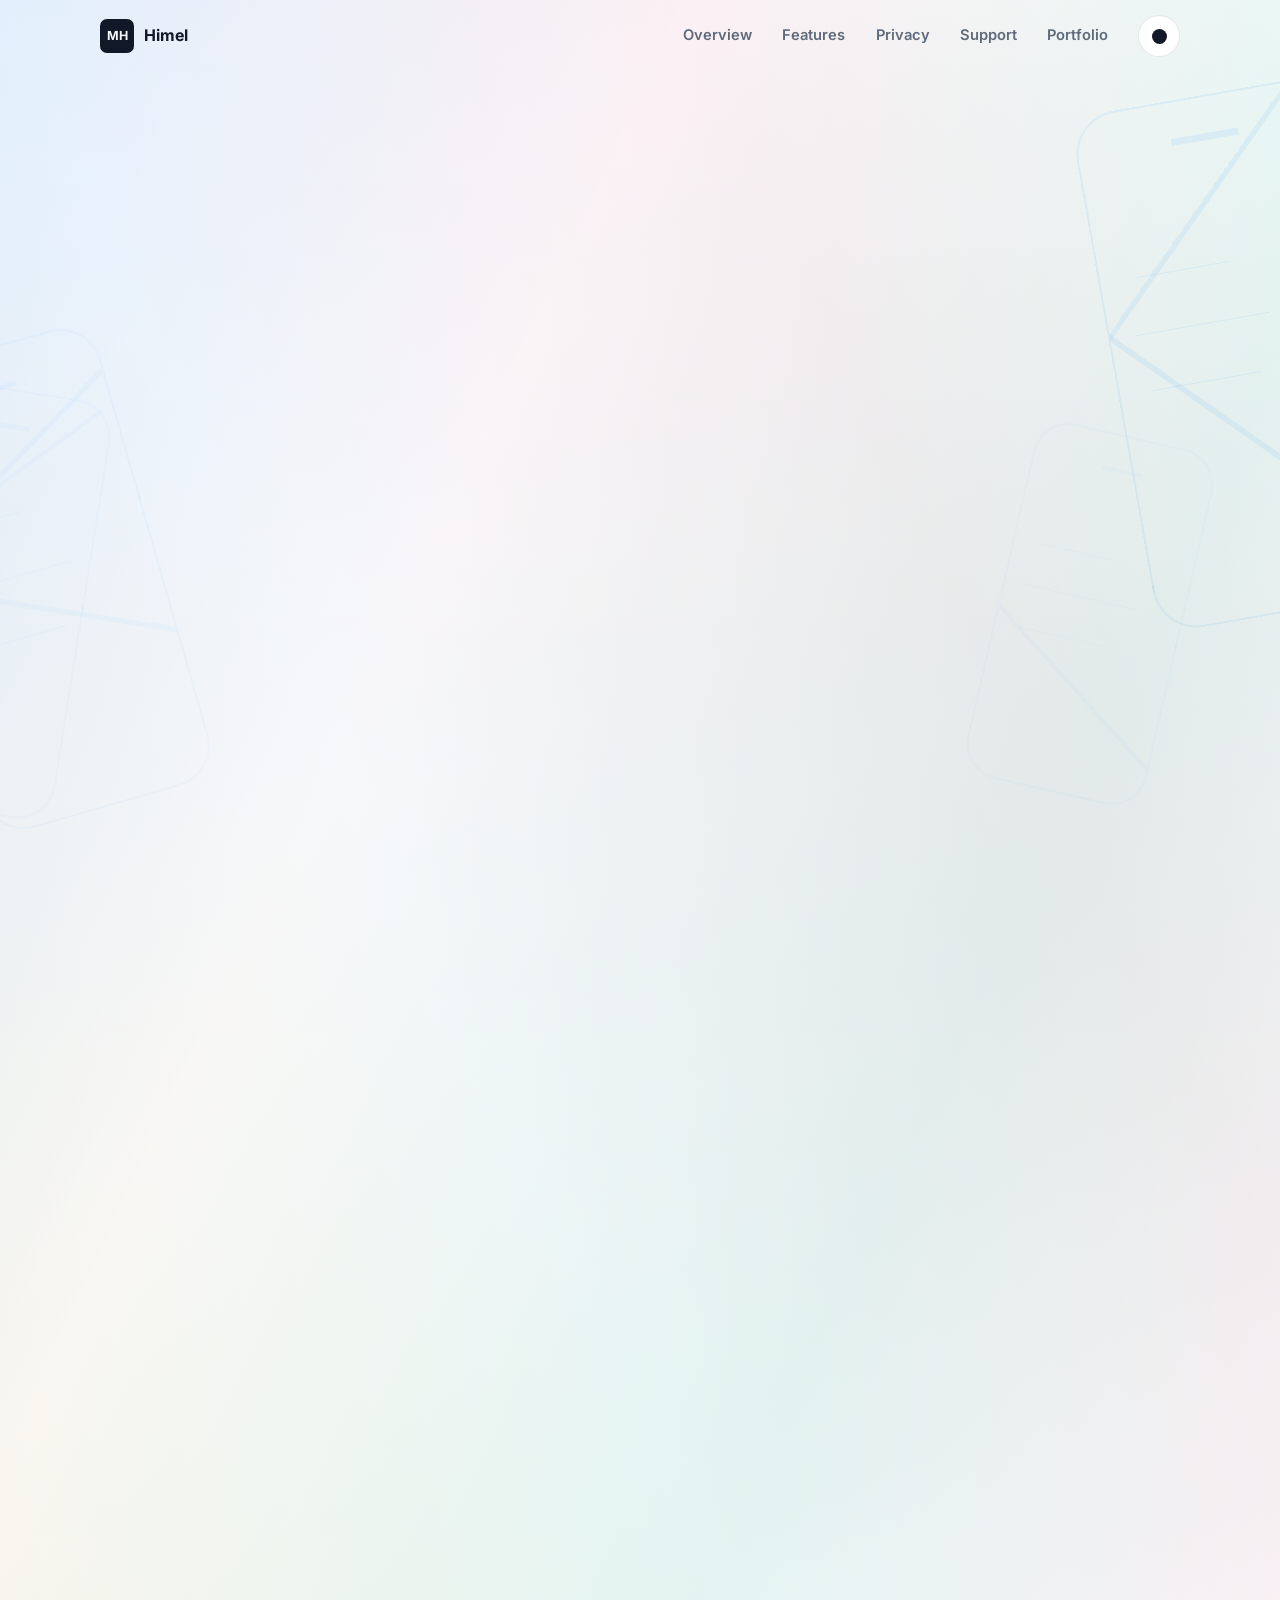
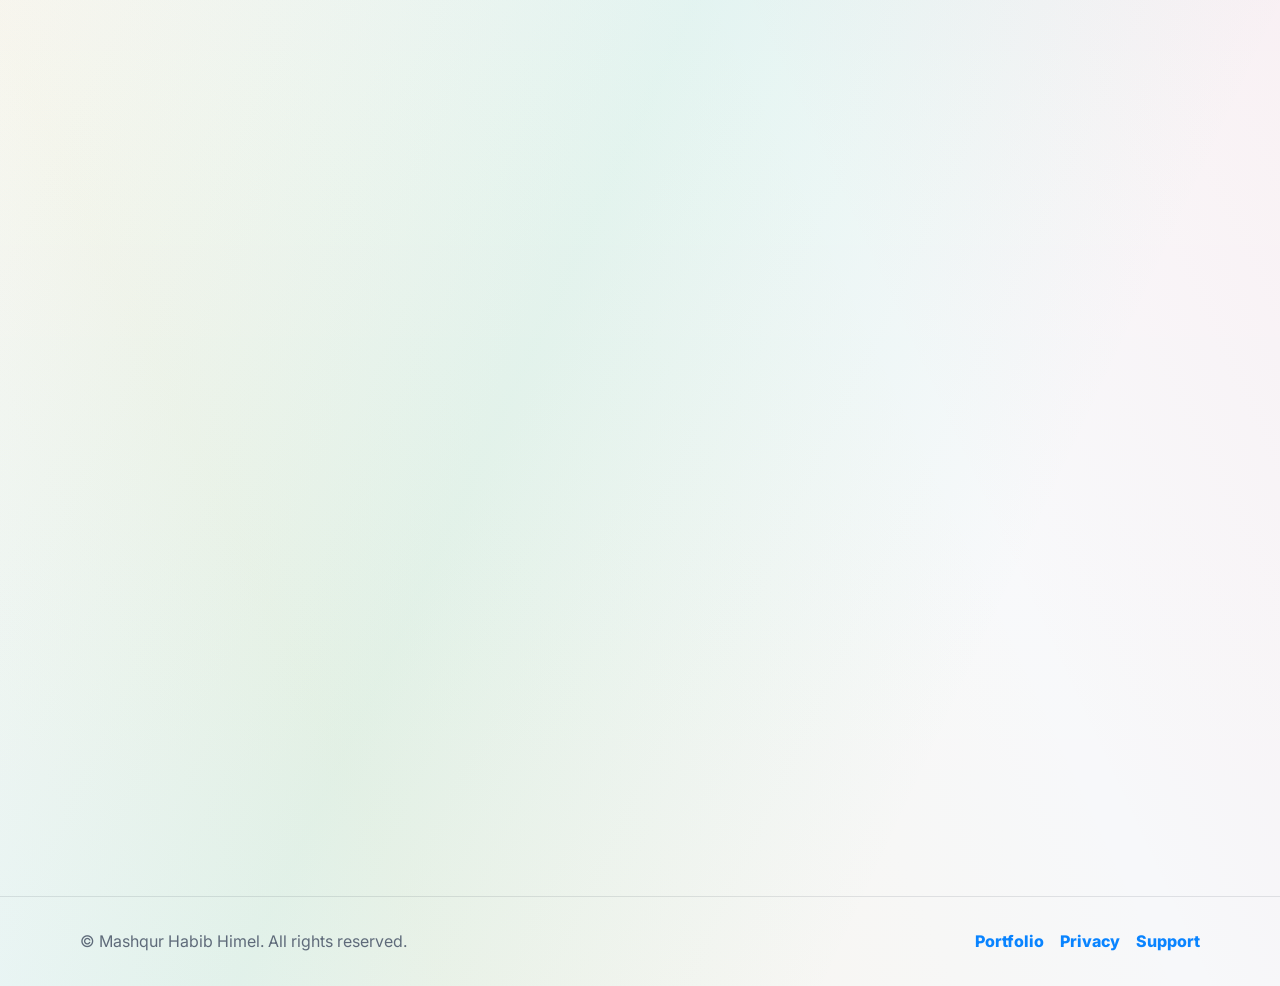
==== disksweep/index.html @ ae441135 "Rename HeadRoom to DiskSweep across the site The app shipped under a new name, so the product, priva" ====
<!DOCTYPE html>
<html lang="en">
  <head>
    <meta charset="UTF-8" />
    <meta name="viewport" content="width=device-width, initial-scale=1.0" />
    <meta
      name="description"
      content="DiskSweep is a local-first macOS storage analyzer and cautious cleanup utility for everyday users and developers."
    />
    <title>DiskSweep for macOS | Mashqur Habib Himel</title>
    <link rel="preconnect" href="https://fonts.googleapis.com" />
    <link rel="preconnect" href="https://fonts.gstatic.com" crossorigin />
    <link
      href="https://fonts.googleapis.com/css2?family=Inter:wght@400;500;600;700;800&display=swap"
      rel="stylesheet"
    />
    <link rel="stylesheet" href="../styles.css" />
  </head>
  <body>
    <a class="skip-link" href="#main">Skip to content</a>

    <header class="site-header" data-header>
      <nav class="nav" aria-label="Primary navigation">
        <a class="brand" href="../" aria-label="Mashqur Habib Himel home">
          <span class="brand-mark" aria-hidden="true">MH</span>
          <span>Himel</span>
        </a>

        <button class="nav-toggle" type="button" aria-expanded="false" aria-controls="nav-links">
          <span class="sr-only">Toggle navigation</span>
          <span aria-hidden="true"></span>
          <span aria-hidden="true"></span>
        </button>

        <div class="nav-links" id="nav-links">
          <a href="#overview">Overview</a>
          <a href="#features">Features</a>
          <a href="#privacy">Privacy</a>
          <a href="support/">Support</a>
          <a href="../">Portfolio</a>
        </div>

        <button class="theme-toggle" type="button" aria-label="Switch to dark mode" data-theme-toggle>
          <span class="theme-icon" aria-hidden="true"></span>
        </button>
      </nav>
    </header>

    <main id="main">
      <section class="section" id="overview" aria-labelledby="disksweep-title">
        <div class="section-inner">
          <div class="section-heading reveal">
            <p class="eyebrow">macOS App</p>
            <h1 id="disksweep-title">DiskSweep</h1>
            <p class="hero-tagline">
              A local-first storage analyzer and cautious cleanup utility for the Mac.
            </p>
          </div>

          <div class="about-card body-copy reveal" style="--delay: 80ms">
            <p>
              DiskSweep shows you where your disk space actually went, then helps you reclaim it
              without guessing. It explains every item before anything is removed: how large it is,
              what created it, whether it rebuilds itself, and exactly what will happen if you
              clean it.
            </p>
            <p>
              It is built for two kinds of people. Everyday Mac users who want their Downloads
              folder under control, and developers whose disks quietly fill with build artifacts,
              simulator runtimes, container storage, and package caches.
            </p>
            <p>
              Nothing is deleted without confirmation, and nothing leaves your Mac.
            </p>
          </div>
        </div>
      </section>

      <section class="section surface" id="features" aria-labelledby="features-title">
        <div class="section-inner">
          <div class="section-heading reveal">
            <p class="eyebrow">What it does</p>
            <h2 id="features-title">Built to be careful first.</h2>
          </div>

          <div class="project-grid">
            <article class="project-card reveal">
              <div class="app-icon orange" aria-hidden="true">01</div>
              <div class="project-content">
                <p class="placeholder-label">Analysis</p>
                <h3>See where the space went</h3>
                <p>
                  Scan profiles for everyday use, development work, containers and virtual
                  machines, and creative media. Each result shows its true size on disk, when it
                  was last touched, and its exact path.
                </p>
              </div>
            </article>

            <article class="project-card reveal" style="--delay: 60ms">
              <div class="app-icon blue" aria-hidden="true">02</div>
              <div class="project-content">
                <p class="placeholder-label">Safety</p>
                <h3>Every item is explained</h3>
                <p>
                  Items are labelled by what removing them costs you: safe, rebuilds itself,
                  personal file, or application state. Personal files are never selected for you,
                  and protected locations are never offered at all.
                </p>
              </div>
            </article>

            <article class="project-card reveal" style="--delay: 120ms">
              <div class="app-icon green" aria-hidden="true">03</div>
              <div class="project-content">
                <p class="placeholder-label">Control</p>
                <h3>Trash or delete, your choice</h3>
                <p>
                  Every cleanup asks first, and lets you choose per run: move items to the Trash so
                  they stay recoverable, or delete them permanently to reclaim the space
                  immediately.
                </p>
              </div>
            </article>

            <article class="project-card reveal" style="--delay: 180ms">
              <div class="app-icon violet" aria-hidden="true">04</div>
              <div class="project-content">
                <p class="placeholder-label">Developer tools</p>
                <h3>The folders that quietly grow</h3>
                <p>
                  Derived data, simulator runtimes and devices, container storage, virtual machine
                  bundles, and package caches for npm, pip, Gradle, Go, Cargo and more — reported
                  clearly, with rebuild cost stated up front.
                </p>
              </div>
            </article>
          </div>
        </div>
      </section>

      <section class="section" id="privacy" aria-labelledby="privacy-title">
        <div class="section-inner about-layout">
          <div class="section-heading reveal">
            <p class="eyebrow">Privacy</p>
            <h2 id="privacy-title">Nothing leaves your Mac.</h2>
            <div class="about-highlights" aria-label="Privacy highlights">
              <span>No accounts</span>
              <span>No analytics</span>
              <span>No tracking</span>
            </div>
          </div>
          <div class="about-card body-copy reveal" style="--delay: 80ms">
            <p>
              DiskSweep has no analytics, no telemetry, no crash reporting, and no user accounts. It
              never uploads your files, file names, folder paths, or storage figures anywhere. The
              developer receives no information about what is on your Mac.
            </p>
            <p>
              It runs inside Apple's App Sandbox and can only inspect your Downloads folder plus
              folders you explicitly choose. Every permission can be revoked from inside the app.
            </p>
            <p>
              <a href="privacy/">Read the full privacy policy</a> ·
              <a href="support/">Support &amp; FAQ</a>
            </p>
          </div>
        </div>
      </section>

      <section class="section surface" id="availability" aria-labelledby="availability-title">
        <div class="section-inner">
          <div class="section-heading reveal">
            <p class="eyebrow">Availability</p>
            <h2 id="availability-title">Coming to the Mac App Store.</h2>
            <p class="contact-note">
              DiskSweep is in development. Scanning and storage analysis are free to use; DiskSweep
              Pro unlocks unlimited cleanup and the developer tools for $9.99 per year, or $29.99
              once for a lifetime unlock. Questions or feedback:
              <a href="mailto:mashqur.himel@gmail.com">mashqur.himel@gmail.com</a>
            </p>
            <div class="hero-actions" aria-label="DiskSweep links">
              <a class="button button-secondary" href="support/">Support</a>
              <a class="button button-secondary" href="privacy/">Privacy Policy</a>
              <a class="button button-secondary" href="mailto:mashqur.himel@gmail.com">Email Me</a>
            </div>
          </div>
        </div>
      </section>
    </main>

    <footer class="footer">
      <div class="section-inner footer-inner">
        <p>&copy; <span data-year></span> Mashqur Habib Himel. All rights reserved.</p>
        <div class="footer-links" aria-label="Footer links">
          <a href="../">Portfolio</a>
          <a href="privacy/">Privacy</a>
          <a href="support/">Support</a>
        </div>
      </div>
    </footer>

    <script src="../script.js"></script>
  </body>
</html>
---- styles.css ----
:root {
  color-scheme: light;
  --bg: #f7f8fa;
  --surface: #ffffff;
  --surface-muted: #eef2f6;
  --text: #111827;
  --muted: #5f6b7a;
  --line: rgba(17, 24, 39, 0.1);
  --accent: #0a84ff;
  --accent-strong: #0064d2;
  --wash-blue: rgba(10, 132, 255, 0.1);
  --wash-mint: rgba(38, 198, 154, 0.1);
  --wash-rose: rgba(255, 94, 124, 0.07);
  --wash-gold: rgba(246, 201, 69, 0.07);
  --sketch: rgba(10, 132, 255, 0.16);
  --shadow: 0 24px 70px rgba(17, 24, 39, 0.11);
  --radius: 8px;
  --max-width: 1120px;
}

[data-theme="dark"] {
  color-scheme: dark;
  --bg: #0d0f14;
  --surface: #151922;
  --surface-muted: #1e2430;
  --text: #f4f7fb;
  --muted: #a7b0bd;
  --line: rgba(244, 247, 251, 0.12);
  --accent: #58a6ff;
  --accent-strong: #8cc2ff;
  --wash-blue: rgba(88, 166, 255, 0.09);
  --wash-mint: rgba(61, 220, 151, 0.08);
  --wash-rose: rgba(255, 122, 162, 0.06);
  --wash-gold: rgba(246, 201, 69, 0.04);
  --sketch: rgba(140, 194, 255, 0.16);
  --shadow: 0 24px 70px rgba(0, 0, 0, 0.38);
}

* {
  box-sizing: border-box;
}

html {
  scroll-behavior: smooth;
}

body {
  margin: 0;
  background:
    linear-gradient(115deg, var(--wash-blue) 0%, transparent 28%, var(--wash-mint) 58%, transparent 82%),
    linear-gradient(245deg, transparent 0%, var(--wash-rose) 24%, transparent 52%, var(--wash-gold) 82%, transparent 100%),
    linear-gradient(180deg, rgba(255, 255, 255, 0.48), transparent 28%, rgba(255, 255, 255, 0.24) 68%, transparent 100%),
    var(--bg);
  color: var(--text);
  font-family: Inter, -apple-system, BlinkMacSystemFont, "SF Pro Display", "Segoe UI", sans-serif;
  line-height: 1.6;
  position: relative;
  transition: background 240ms ease, color 240ms ease;
}

body::before {
  background:
    linear-gradient(var(--sketch), var(--sketch)) 50% 7% / 68px 7px no-repeat,
    linear-gradient(135deg, transparent 0 28%, var(--sketch) 28% 29%, transparent 29% 100%),
    linear-gradient(45deg, transparent 0 38%, var(--sketch) 38% 39%, transparent 39% 100%),
    linear-gradient(var(--sketch), var(--sketch)) 22% 32% / 96px 1px no-repeat,
    linear-gradient(var(--sketch), var(--sketch)) 22% 43% / 136px 1px no-repeat,
    linear-gradient(var(--sketch), var(--sketch)) 22% 54% / 112px 1px no-repeat;
  border: 2px solid var(--sketch);
  border-radius: 44px;
  content: "";
  height: 520px;
  opacity: 0.46;
  pointer-events: none;
  position: fixed;
  right: max(-92px, calc((100vw - var(--max-width)) / 2 - 190px));
  top: 92px;
  transform: rotate(-10deg);
  width: 255px;
  z-index: 0;
}

body::after {
  background:
    linear-gradient(var(--sketch), var(--sketch)) 50% 8% / 52px 5px no-repeat,
    linear-gradient(135deg, transparent 0 32%, var(--sketch) 32% 33%, transparent 33% 100%),
    linear-gradient(var(--sketch), var(--sketch)) 24% 36% / 82px 1px no-repeat,
    linear-gradient(var(--sketch), var(--sketch)) 24% 48% / 116px 1px no-repeat,
    linear-gradient(var(--sketch), var(--sketch)) 24% 60% / 92px 1px no-repeat;
  border: 2px solid var(--sketch);
  border-radius: 38px;
  bottom: 10vh;
  content: "";
  height: 420px;
  left: -130px;
  opacity: 0.16;
  pointer-events: none;
  position: fixed;
  transform: rotate(9deg);
  width: 210px;
  z-index: 0;
}

.site-header,
main,
.footer {
  position: relative;
  z-index: 1;
}

main::before {
  background:
    linear-gradient(var(--sketch), var(--sketch)) 50% 9% / 42px 4px no-repeat,
    linear-gradient(35deg, transparent 0 34%, var(--sketch) 34% 35%, transparent 35% 100%),
    linear-gradient(var(--sketch), var(--sketch)) 26% 34% / 76px 1px no-repeat,
    linear-gradient(var(--sketch), var(--sketch)) 26% 46% / 118px 1px no-repeat,
    linear-gradient(var(--sketch), var(--sketch)) 26% 58% / 88px 1px no-repeat;
  border: 2px solid var(--sketch);
  border-radius: 36px;
  content: "";
  height: 360px;
  opacity: 0.15;
  pointer-events: none;
  position: fixed;
  right: max(4vw, calc((100vw - var(--max-width)) / 2 + 18px));
  top: 48vh;
  transform: rotate(13deg);
  width: 180px;
  z-index: 0;
}

main::after {
  background:
    linear-gradient(var(--sketch), var(--sketch)) 50% 8% / 58px 5px no-repeat,
    linear-gradient(150deg, transparent 0 30%, var(--sketch) 30% 31%, transparent 31% 100%),
    linear-gradient(25deg, transparent 0 44%, var(--sketch) 44% 45%, transparent 45% 100%),
    linear-gradient(var(--sketch), var(--sketch)) 21% 35% / 86px 1px no-repeat,
    linear-gradient(var(--sketch), var(--sketch)) 21% 48% / 126px 1px no-repeat,
    linear-gradient(var(--sketch), var(--sketch)) 21% 61% / 98px 1px no-repeat;
  border: 2px solid var(--sketch);
  border-radius: 42px;
  content: "";
  height: 470px;
  left: max(-96px, calc((100vw - var(--max-width)) / 2 - 155px));
  opacity: 0.2;
  pointer-events: none;
  position: fixed;
  top: 38vh;
  transform: rotate(-16deg);
  width: 230px;
  z-index: 0;
}

body.nav-open {
  overflow: hidden;
}

a {
  color: inherit;
  text-decoration: none;
}

img {
  display: block;
  max-width: 100%;
}

.skip-link {
  background: var(--text);
  color: var(--bg);
  left: 1rem;
  padding: 0.75rem 1rem;
  position: fixed;
  top: -5rem;
  z-index: 100;
}

.skip-link:focus {
  top: 1rem;
}

.sr-only {
  clip: rect(0, 0, 0, 0);
  border: 0;
  height: 1px;
  margin: -1px;
  overflow: hidden;
  padding: 0;
  position: absolute;
  white-space: nowrap;
  width: 1px;
}

.site-header {
  backdrop-filter: none;
  background: transparent;
  border-bottom: 1px solid transparent;
  left: 0;
  position: sticky;
  right: 0;
  top: 0;
  transition: border-color 180ms ease, background 180ms ease;
  z-index: 30;
}

.site-header.is-scrolled {
  backdrop-filter: saturate(150%) blur(12px);
  background: color-mix(in srgb, var(--bg) 42%, transparent);
  border-color: color-mix(in srgb, var(--line) 60%, transparent);
}

.nav {
  align-items: center;
  display: flex;
  gap: 1rem;
  margin: 0 auto;
  max-width: var(--max-width);
  min-height: 72px;
  padding: 0 1.25rem;
}

.brand {
  align-items: center;
  display: inline-flex;
  font-weight: 700;
  gap: 0.65rem;
  margin-right: auto;
}

.brand-mark {
  align-items: center;
  background: var(--text);
  border-radius: 7px;
  color: var(--bg);
  display: inline-flex;
  font-size: 0.78rem;
  height: 34px;
  justify-content: center;
  letter-spacing: 0;
  width: 34px;
}

.nav-links {
  align-items: center;
  display: flex;
  gap: 0.2rem;
}

.nav-links a {
  border-radius: 999px;
  color: var(--muted);
  font-size: 0.92rem;
  font-weight: 600;
  padding: 0.55rem 0.85rem;
}

.nav-links a:hover,
.nav-links a.active {
  background: var(--surface-muted);
  color: var(--text);
}

.theme-toggle,
.nav-toggle {
  align-items: center;
  background: var(--surface);
  border: 1px solid var(--line);
  border-radius: 999px;
  color: var(--text);
  cursor: pointer;
  display: inline-flex;
  flex: 0 0 auto;
  height: 42px;
  justify-content: center;
  width: 42px;
}

.theme-icon {
  background: var(--text);
  border-radius: 999px;
  box-shadow: 8px -5px 0 var(--surface);
  height: 15px;
  width: 15px;
}

[data-theme="dark"] .theme-icon {
  box-shadow: 0 0 0 4px var(--surface), 8px -5px 0 transparent;
}

.nav-toggle {
  display: none;
  flex-direction: column;
  gap: 5px;
}

.nav-toggle span:not(.sr-only) {
  background: var(--text);
  border-radius: 999px;
  height: 2px;
  width: 18px;
}

.section {
  padding: clamp(4.5rem, 8vw, 6.5rem) 1.25rem;
  scroll-margin-top: 80px;
}

.surface {
  background: transparent;
}

.section-inner {
  margin: 0 auto;
  max-width: var(--max-width);
}

.hero {
  min-height: auto;
  padding-bottom: 5rem;
  padding-top: 4.5rem;
  position: relative;
  overflow: hidden;
}

.hero-grid {
  position: relative;
  z-index: 1;
}

.hero-grid,
.split-layout {
  align-items: center;
  display: grid;
  gap: 2.5rem;
  grid-template-columns: minmax(0, 1.35fr) minmax(260px, 0.65fr);
}

.eyebrow,
.placeholder-label {
  color: var(--accent);
  font-size: 0.78rem;
  font-weight: 800;
  letter-spacing: 0.12em;
  margin: 0 0 1rem;
  text-transform: uppercase;
}

.hero .eyebrow {
  text-transform: none;
}

h1,
h2,
h3,
p {
  margin-top: 0;
}

h1 {
  font-size: clamp(2.35rem, 3.35vw, 3.35rem);
  letter-spacing: 0;
  line-height: 0.98;
  margin-bottom: 1.25rem;
  white-space: nowrap;
}

h2 {
  font-size: clamp(2rem, 5vw, 3.7rem);
  letter-spacing: 0;
  line-height: 1.02;
  margin-bottom: 1.1rem;
  max-width: 780px;
}

h3 {
  font-size: 1.2rem;
  line-height: 1.25;
  margin-bottom: 0.35rem;
}

.hero-tagline {
  color: var(--text);
  font-size: clamp(1.2rem, 2.4vw, 1.55rem);
  font-weight: 700;
  line-height: 1.25;
  margin-bottom: 1rem;
  max-width: 680px;
}

.hero-summary,
.body-copy p,
.timeline-item p,
.project-card p,
.contact-note {
  color: var(--muted);
  font-size: 1rem;
}

.hero-summary {
  font-size: 1.08rem;
  max-width: 650px;
}

.hero-actions {
  display: flex;
  flex-wrap: wrap;
  gap: 0.9rem;
  margin: 2rem 0;
}

.button {
  align-items: center;
  border-radius: 999px;
  display: inline-flex;
  font-weight: 800;
  justify-content: center;
  min-height: 48px;
  padding: 0 1.25rem;
}

.button-primary {
  background: var(--accent);
  color: #ffffff;
}

.button-primary:hover {
  background: var(--accent-strong);
}

.button-secondary {
  border: 1px solid var(--line);
  color: var(--text);
}

.hero-stats {
  display: grid;
  gap: 0.75rem;
  grid-template-columns: repeat(4, minmax(0, 1fr));
  margin: 0;
  max-width: 640px;
}

.hero-stats div {
  border-top: 1px solid var(--line);
  padding-top: 1rem;
}

.hero-stats dt {
  font-size: 1.55rem;
  font-weight: 800;
}

.hero-stats dd {
  color: var(--muted);
  margin: 0;
}

.hero-visual {
  border-radius: var(--radius);
  box-shadow: var(--shadow);
  justify-self: end;
  max-width: 360px;
  overflow: hidden;
  position: relative;
  width: 100%;
}

.hero-visual img {
  aspect-ratio: 1;
  object-fit: cover;
  object-position: center top;
  width: 100%;
}

.visual-note {
  background: color-mix(in srgb, var(--surface) 86%, transparent);
  border: 1px solid var(--line);
  border-radius: 999px;
  bottom: 1rem;
  color: var(--muted);
  font-size: 0.78rem;
  font-weight: 700;
  left: 1rem;
  max-width: calc(100% - 2rem);
  padding: 0.45rem 0.7rem;
  position: absolute;
}

.section-heading {
  margin-bottom: 2.4rem;
}

.about-layout {
  align-items: start;
  display: grid;
  gap: 2.5rem;
  grid-template-columns: minmax(0, 0.9fr) minmax(0, 1.1fr);
}

.split-layout {
  align-items: start;
}

.body-copy {
  max-width: 680px;
}

.about-card {
  max-width: none;
}

.about-card p:last-child {
  margin-bottom: 0;
}

.about-highlights {
  display: flex;
  flex-wrap: wrap;
  gap: 0.65rem;
  margin-top: 1.5rem;
}

.about-highlights span {
  background: var(--surface-muted);
  border: 1px solid var(--line);
  border-radius: 999px;
  color: var(--muted);
  font-size: 0.86rem;
  font-weight: 800;
  padding: 0.55rem 0.8rem;
}

.skills-grid {
  display: grid;
  gap: 0.8rem;
  grid-template-columns: repeat(4, minmax(0, 1fr));
}

.skills-grid span {
  background: var(--surface-muted);
  border: 1px solid var(--line);
  border-radius: var(--radius);
  color: var(--text);
  font-weight: 700;
  min-height: 56px;
  padding: 1rem;
}

.timeline {
  border-left: 1px solid var(--line);
  display: grid;
  gap: 2rem;
  margin-left: 0.5rem;
  padding-left: 1.5rem;
}

.timeline-item {
  background: color-mix(in srgb, var(--surface) 78%, transparent);
  border: 1px solid var(--line);
  border-radius: var(--radius);
  display: grid;
  gap: 1.25rem;
  grid-template-columns: 150px 1fr;
  padding: 1.4rem;
  position: relative;
}

.timeline-item::before {
  background: var(--accent);
  border: 4px solid var(--bg);
  border-radius: 999px;
  content: "";
  height: 12px;
  left: calc(-1.5rem - 7px);
  position: absolute;
  top: 1.65rem;
  width: 12px;
}

.timeline-date,
.muted,
.tech-stack {
  color: var(--muted);
  font-weight: 700;
}

.project-grid {
  display: grid;
  gap: 1rem;
  grid-template-columns: repeat(2, minmax(0, 1fr));
}

.project-card {
  backdrop-filter: blur(14px);
  background: color-mix(in srgb, var(--surface) 74%, transparent);
  border: 1px solid var(--line);
  border-radius: var(--radius);
}

.surface .project-card {
  background: color-mix(in srgb, var(--surface) 70%, transparent);
}

.project-card {
  display: grid;
  gap: 1.25rem;
  grid-template-columns: 76px 1fr;
  min-height: 245px;
  padding: 1.25rem;
}

.app-icon {
  align-items: center;
  border-radius: 18px;
  color: #ffffff;
  display: inline-flex;
  font-weight: 800;
  height: 64px;
  justify-content: center;
  width: 64px;
}

/* A card whose app has real artwork shows it in place of the initials tile.
   Same 64px box and radius, so the icon column stays aligned across cards. */
img.app-icon {
  display: block;
  object-fit: cover;
}

.app-icon.blue {
  background: linear-gradient(135deg, #0a84ff, #42d4ff);
}

.app-icon.green {
  background: linear-gradient(135deg, #0f9f6e, #8fd14f);
}

.app-icon.violet {
  background: linear-gradient(135deg, #6f4bff, #ff5ebc);
}

.app-icon.orange {
  background: linear-gradient(135deg, #ff7a1a, #f6c945);
}

.project-content a,
.footer-links a {
  color: var(--accent);
  font-weight: 800;
}

button:focus-visible,
a:focus-visible {
  outline: 3px solid color-mix(in srgb, var(--accent) 50%, transparent);
  outline-offset: 3px;
}

.footer {
  border-top: 1px solid var(--line);
  padding: 2rem 1.25rem;
}

.footer-inner {
  align-items: center;
  display: flex;
  gap: 1rem;
  justify-content: space-between;
}

.footer p {
  color: var(--muted);
  margin: 0;
}

.footer-links {
  display: flex;
  gap: 1rem;
}

.reveal {
  opacity: 0;
  transform: translateY(18px);
  transition: opacity 600ms ease var(--delay, 0ms), transform 600ms ease var(--delay, 0ms);
}

.reveal.is-visible {
  opacity: 1;
  transform: translateY(0);
}

@media (prefers-reduced-motion: reduce) {
  *,
  *::before,
  *::after {
    scroll-behavior: auto !important;
    transition-duration: 0.01ms !important;
  }

  .reveal {
    opacity: 1;
    transform: none;
  }
}

@media (max-width: 1100px) {
  body::before {
    opacity: 0.32;
    right: -150px;
    top: 105px;
  }

  body::after {
    opacity: 0.1;
  }

  main::before {
    opacity: 0.1;
    right: -40px;
  }

  main::after {
    left: -150px;
    opacity: 0.14;
  }

  .hero-grid {
    align-items: start;
    gap: 2rem;
    grid-template-columns: minmax(0, 1fr) minmax(260px, 320px);
  }

  h1 {
    font-size: clamp(2.45rem, 4.2vw, 3rem);
  }

  .hero-tagline {
    max-width: 620px;
  }

  .hero-summary {
    max-width: 620px;
  }

  .hero-visual {
    max-width: 320px;
  }

  .skills-grid {
    grid-template-columns: repeat(3, minmax(0, 1fr));
  }
}

@media (max-width: 980px) {
  body::before {
    height: 430px;
    opacity: 0.22;
    right: -165px;
    width: 210px;
  }

  body::after {
    display: none;
  }

  main::before {
    opacity: 0.08;
    right: -100px;
    top: 58vh;
  }

  main::after {
    display: none;
  }

  .nav-toggle {
    display: inline-flex;
  }

  .nav-links {
    background: var(--surface);
    border-bottom: 1px solid var(--line);
    box-shadow: var(--shadow);
    display: none;
    flex-direction: column;
    left: 0;
    padding: 1rem 1.25rem 1.5rem;
    position: absolute;
    right: 0;
    top: 72px;
  }

  .nav-links.is-open {
    display: flex;
  }

  .nav-links a {
    width: 100%;
  }

  .hero-grid,
  .about-layout,
  .split-layout {
    grid-template-columns: 1fr;
  }

  .about-layout {
    gap: 1.5rem;
  }

  .hero {
    min-height: auto;
    padding-top: 3.25rem;
  }

  .hero-visual {
    justify-self: start;
    max-width: 440px;
  }

  .hero-stats {
    grid-template-columns: repeat(4, minmax(0, 1fr));
  }

  .skills-grid {
    grid-template-columns: repeat(2, minmax(0, 1fr));
  }

  .project-grid {
    grid-template-columns: 1fr;
  }
}

@media (max-width: 620px) {
  body::before {
    display: none;
  }

  main::before,
  main::after {
    display: none;
  }

  .section {
    padding: 4rem 1rem;
  }

  .nav {
    padding: 0 1rem;
  }

  .hero-grid,
  .about-layout,
  .split-layout {
    gap: 2rem;
  }

  h1 {
    font-size: clamp(2.05rem, 10vw, 2.75rem);
    white-space: normal;
  }

  .hero-tagline {
    font-size: 1.18rem;
  }

  .hero-summary,
  .body-copy p,
  .timeline-item p,
  .project-card p,
  .contact-note {
    font-size: 0.96rem;
  }

  .hero-actions {
    align-items: stretch;
    flex-direction: column;
    margin: 1.6rem 0;
  }

  .hero-stats {
    grid-template-columns: repeat(2, minmax(0, 1fr));
  }

  .hero-stats dt {
    font-size: 1.35rem;
  }

  .hero-visual {
    max-width: 100%;
  }

  .visual-note {
    border-radius: var(--radius);
    font-size: 0.72rem;
  }

  .about-card {
    padding: 0;
  }

  .about-highlights {
    gap: 0.5rem;
  }

  .about-highlights span {
    font-size: 0.8rem;
    padding: 0.48rem 0.65rem;
  }

  .skills-grid {
    grid-template-columns: 1fr;
  }

  .timeline {
    margin-left: 0.25rem;
    padding-left: 1rem;
  }

  .timeline-item,
  .project-card {
    grid-template-columns: 1fr;
  }

  .timeline-item::before {
    left: calc(-1rem - 7px);
  }

  .footer-inner {
    align-items: flex-start;
    flex-direction: column;
  }
}

/* Long-form document pages: privacy policy, support. Scoped so the portfolio
   sections keep their display-sized headings. */
.doc-copy h2 {
  font-size: 1.15rem;
  line-height: 1.3;
  margin: 2rem 0 0.6rem;
  max-width: none;
}

.doc-copy h2:first-child {
  margin-top: 0;
}

.doc-copy ul {
  color: var(--muted);
  font-size: 1rem;
  margin: 0 0 1rem;
  padding-left: 1.15rem;
}

.doc-copy li {
  margin-bottom: 0.4rem;
}

.doc-copy strong {
  color: var(--text);
}
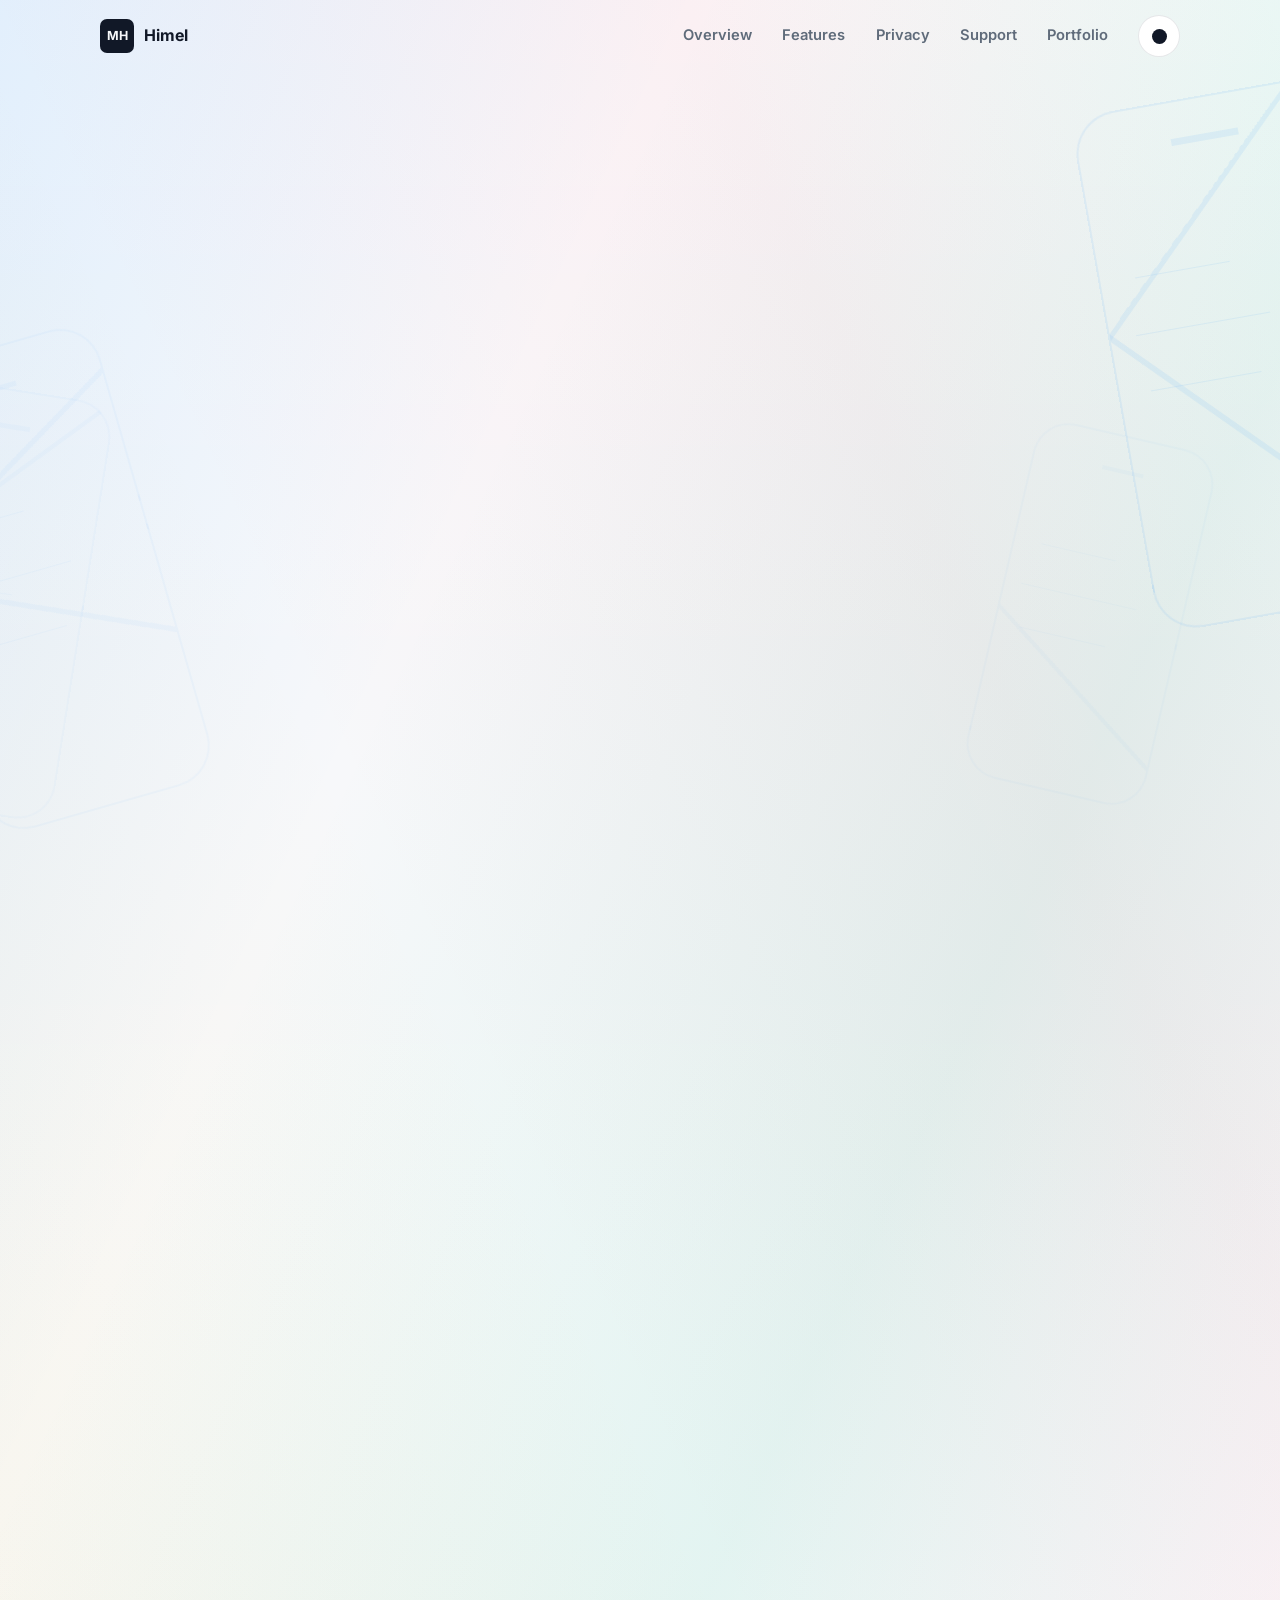
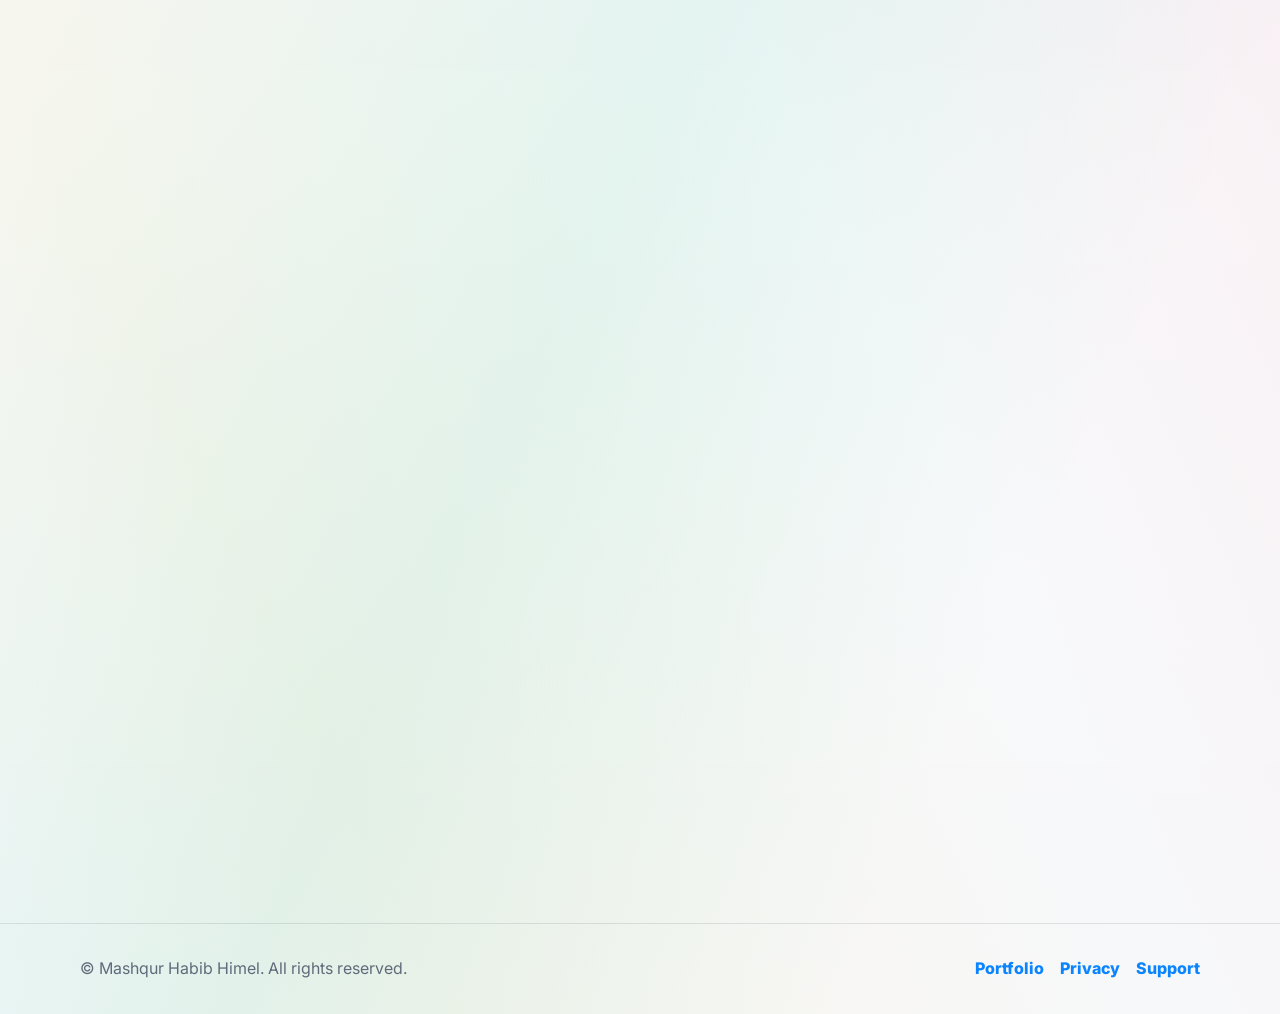
==== commit b76a09e3: "Show real app artwork for KeepThoughts and DiskSweep Add the KeepThoughts app icon, exported from th" ====
--- a/disksweep/index.html
+++ b/disksweep/index.html
@@ -14,7 +14,7 @@
       href="https://fonts.googleapis.com/css2?family=Inter:wght@400;500;600;700;800&display=swap"
       rel="stylesheet"
     />
-    <link rel="stylesheet" href="../styles.css" />
+    <link rel="stylesheet" href="../styles.css?v=3" />
   </head>
   <body>
     <a class="skip-link" href="#main">Skip to content</a>
@@ -51,7 +51,17 @@
         <div class="section-inner">
           <div class="section-heading reveal">
             <p class="eyebrow">macOS App</p>
-            <h1 id="disksweep-title">DiskSweep</h1>
+            <div class="product-lockup">
+              <img
+                class="product-mark"
+                src="../assets/disksweep-icon.png"
+                alt=""
+                width="72"
+                height="72"
+                decoding="async"
+              />
+              <h1 id="disksweep-title">DiskSweep</h1>
+            </div>
             <p class="hero-tagline">
               A local-first storage analyzer and cautious cleanup utility for the Mac.
             </p>
--- a/styles.css
+++ b/styles.css
@@ -387,6 +387,35 @@
   max-width: 680px;
 }
 
+/* App detail pages open with the app's own artwork beside its name, so the
+   page leads with the same mark users recognize from the store listing. */
+.product-lockup {
+  align-items: center;
+  display: flex;
+  gap: 1rem;
+  margin-bottom: 1.1rem;
+}
+
+/* The mark stays beside the name at every width: h1 is nowrap until the small
+   breakpoint, so letting this row wrap would drop the mark above the title. */
+.product-lockup h1 {
+  margin-bottom: 0;
+}
+
+/* Sub-pages sit the mark next to the app line and the page title together, so
+   the artwork lines up with "DiskSweep for macOS" rather than floating alone. */
+.product-lockup-text .eyebrow {
+  margin-bottom: 0.35rem;
+}
+
+.product-mark {
+  border-radius: 18px;
+  display: block;
+  flex-shrink: 0;
+  height: 72px;
+  width: 72px;
+}
+
 .hero-summary,
 .body-copy p,
 .timeline-item p,
@@ -854,6 +883,15 @@
     gap: 2rem;
   }
 
+  .product-lockup {
+    gap: 0.85rem;
+  }
+
+  .product-mark {
+    height: 56px;
+    width: 56px;
+  }
+
   h1 {
     font-size: clamp(2.05rem, 10vw, 2.75rem);
     white-space: normal;
